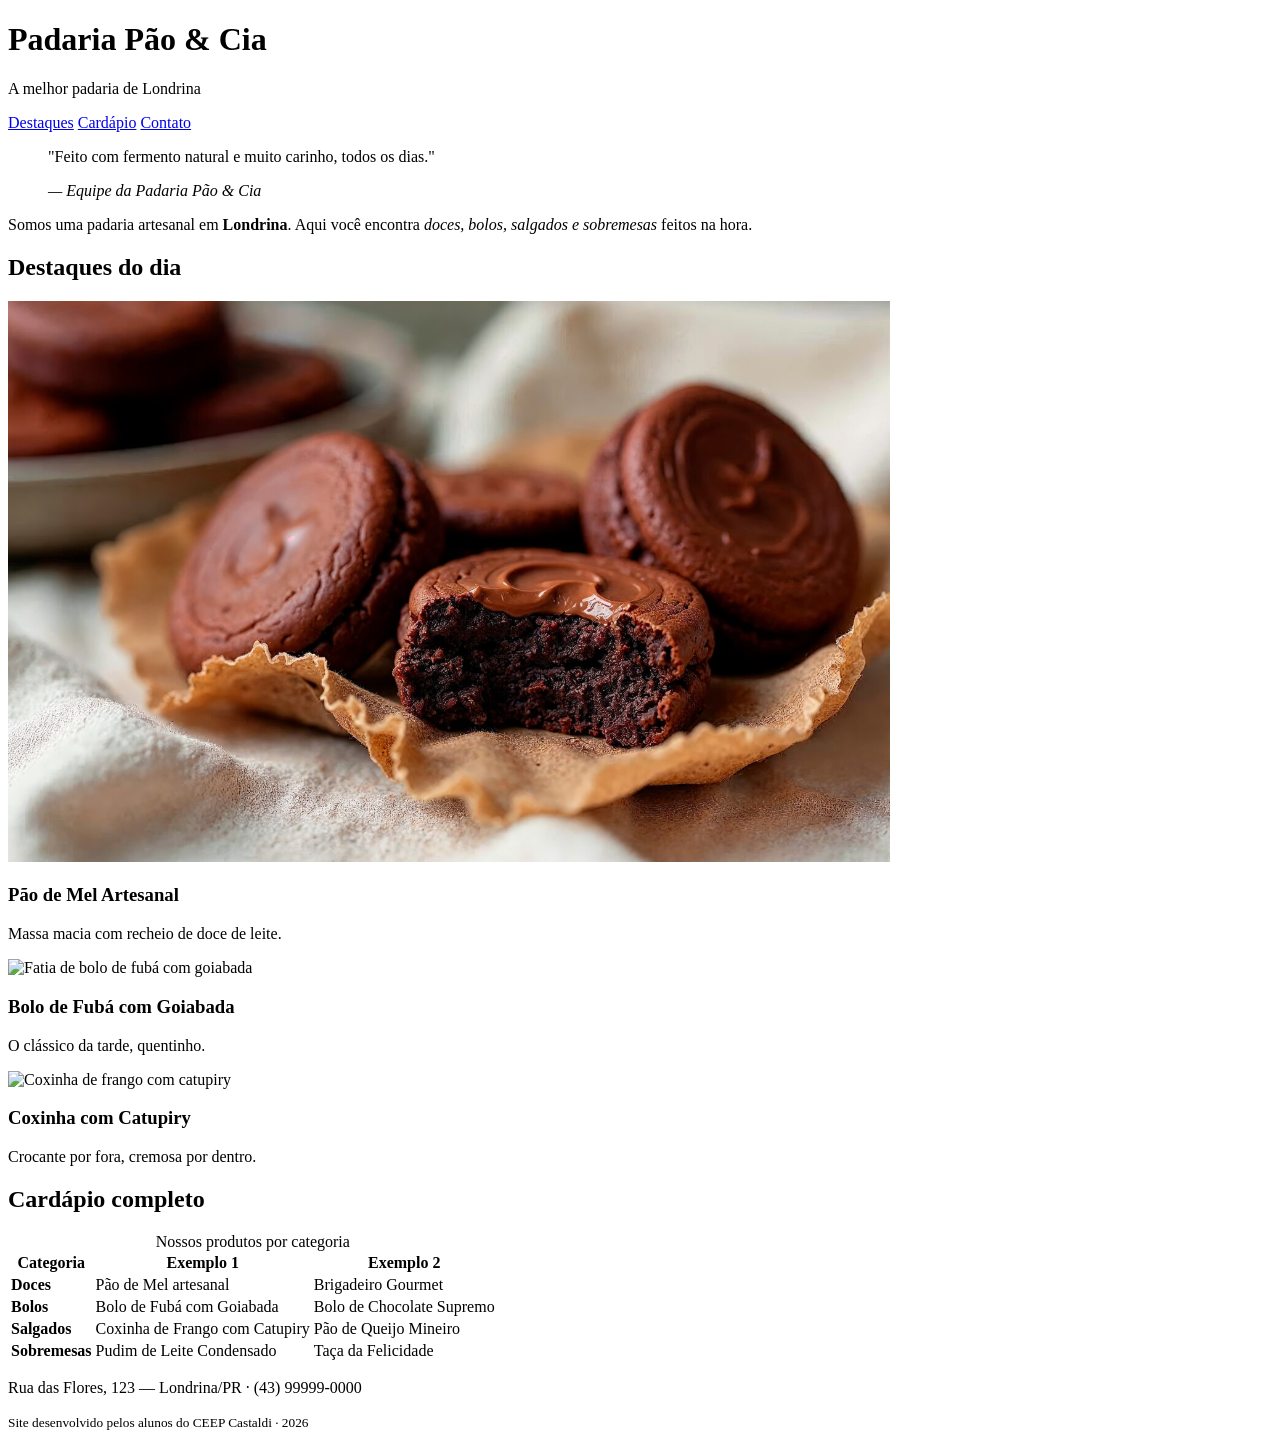
==== index.html @ 8f5c8fdd "ok" ====
<!DOCTYPE html>
<html lang="pt-BR">
<head>
    <meta charset="UTF-8">
    <meta name="viewport" content="width=device-width, initial-scale=1.0">
    <title>Padaria em Londrina</title>
    <link rel="stylesheet" href="style.css">
</head>
<body>

    <!-- CABEÇALHO: identidade + menu de navegação -->
    <header class="cabecalho">
        <h1>Padaria Pão &amp; Cia</h1>
        <p class="subtitulo">A melhor padaria de Londrina</p>
        <nav class="menu">
            <a href="#destaques">Destaques</a>
            <a href="#cardapio">Cardápio</a>
            <a href="#contato">Contato</a>
        </nav>
    </header>

    <main>

        <!-- APRESENTAÇÃO: tags de autoria (blockquote, cite, strong, em) -->
        <section class="intro">
            <blockquote>
                <p>"Feito com fermento natural e muito carinho, todos os dias."</p>
                <cite>— Equipe da Padaria Pão &amp; Cia</cite>
            </blockquote>
            <p>Somos uma padaria artesanal em <strong>Londrina</strong>. Aqui você encontra
               <em>doces, bolos, salgados e sobremesas</em> feitos na hora.</p>
        </section>

        <!-- DESTAQUES: cards em Flexbox -->
        <section id="destaques" class="destaques">
            <h2>Destaques do dia</h2>
            <div class="cards">
                <article class="card">
                    <!-- Troque a URL abaixo pelo caminho da sua foto: src="img/pao-de-mel.jpg" -->
                    <img src="Pãodemel.png" alt="Pão de mel artesanal coberto com chocolate">
                    <h3>Pão de Mel Artesanal</h3>
                    <p>Massa macia com recheio de doce de leite.</p>
                </article>
                <article class="card">
                    <img src="https://placehold.co/300x200?text=Bolo+de+Fuba" alt="Fatia de bolo de fubá com goiabada">
                    <h3>Bolo de Fubá com Goiabada</h3>
                    <p>O clássico da tarde, quentinho.</p>
                </article>
                <article class="card">
                    <img src="https://placehold.co/300x200?text=Coxinha" alt="Coxinha de frango com catupiry">
                    <h3>Coxinha com Catupiry</h3>
                    <p>Crocante por fora, cremosa por dentro.</p>
                </article>
            </div>
        </section>

        <!-- CARDÁPIO: a tabela original, agora semântica e estilizada -->
        <section id="cardapio" class="cardapio">
            <h2>Cardápio completo</h2>
            <table class="tabela-cardapio">
                <caption>Nossos produtos por categoria</caption>
                <thead>
                    <tr>
                        <th scope="col">Categoria</th>
                        <th scope="col">Exemplo 1</th>
                        <th scope="col">Exemplo 2</th>
                    </tr>
                </thead>
                <tbody>
                    <tr>
                        <td><strong>Doces</strong></td>
                        <td>Pão de Mel artesanal</td>
                        <td>Brigadeiro Gourmet</td>
                    </tr>
                    <tr>
                        <td><strong>Bolos</strong></td>
                        <td>Bolo de Fubá com Goiabada</td>
                        <td>Bolo de Chocolate Supremo</td>
                    </tr>
                    <tr>
                        <td><strong>Salgados</strong></td>
                        <td>Coxinha de Frango com Catupiry</td>
                        <td>Pão de Queijo Mineiro</td>
                    </tr>
                    <tr>
                        <td><strong>Sobremesas</strong></td>
                        <td>Pudim de Leite Condensado</td>
                        <td>Taça da Felicidade</td>
                    </tr>
                </tbody>
            </table>
        </section>

    </main>

    <!-- RODAPÉ -->
    <footer id="contato" class="rodape">
        <p>Rua das Flores, 123 — Londrina/PR · (43) 99999-0000</p>
        <p><small>Site desenvolvido pelos alunos do CEEP Castaldi · 2026</small></p>
    </footer>

</body>
</html>
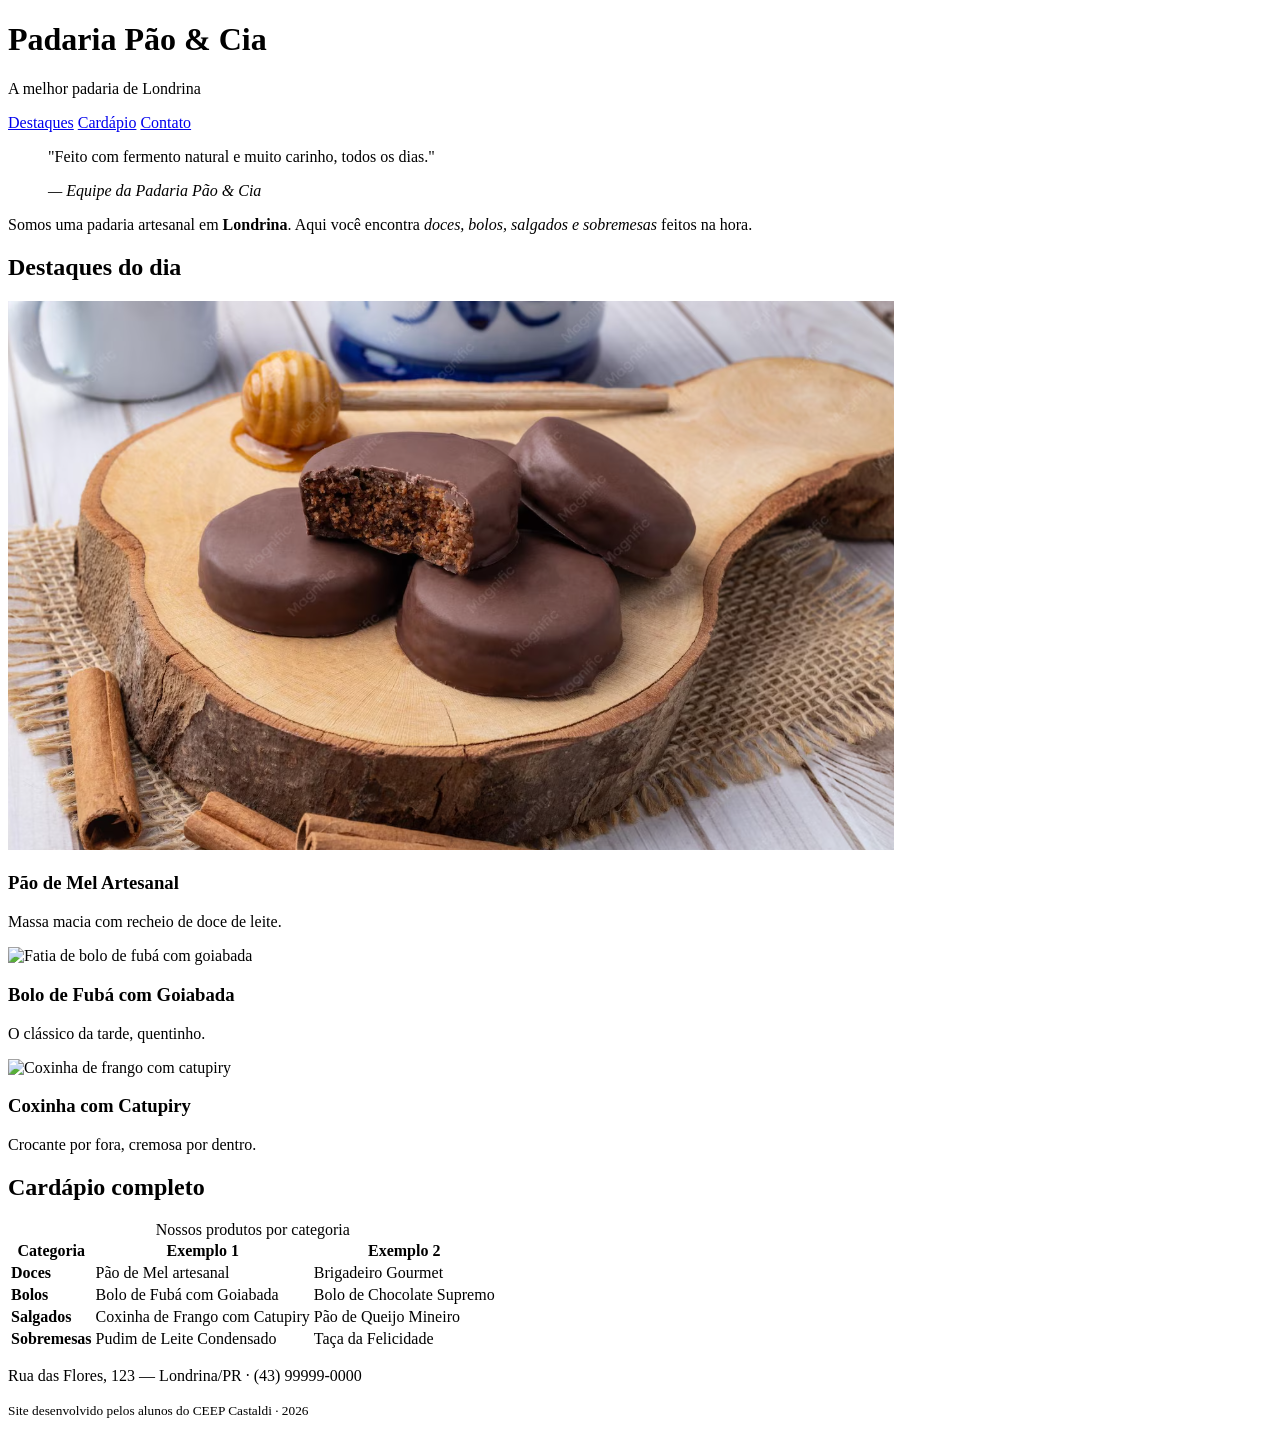
==== commit 5a699e17: "ok" ====
--- a/index.html
+++ b/index.html
@@ -37,7 +37,7 @@
             <div class="cards">
                 <article class="card">
                     <!-- Troque a URL abaixo pelo caminho da sua foto: src="img/pao-de-mel.jpg" -->
-                    <img src="Pãodemel.png" alt="Pão de mel artesanal coberto com chocolate">
+                    <img src="paodemell.png" alt="Pão de mel artesanal coberto com chocolate">
                     <h3>Pão de Mel Artesanal</h3>
                     <p>Massa macia com recheio de doce de leite.</p>
                 </article>
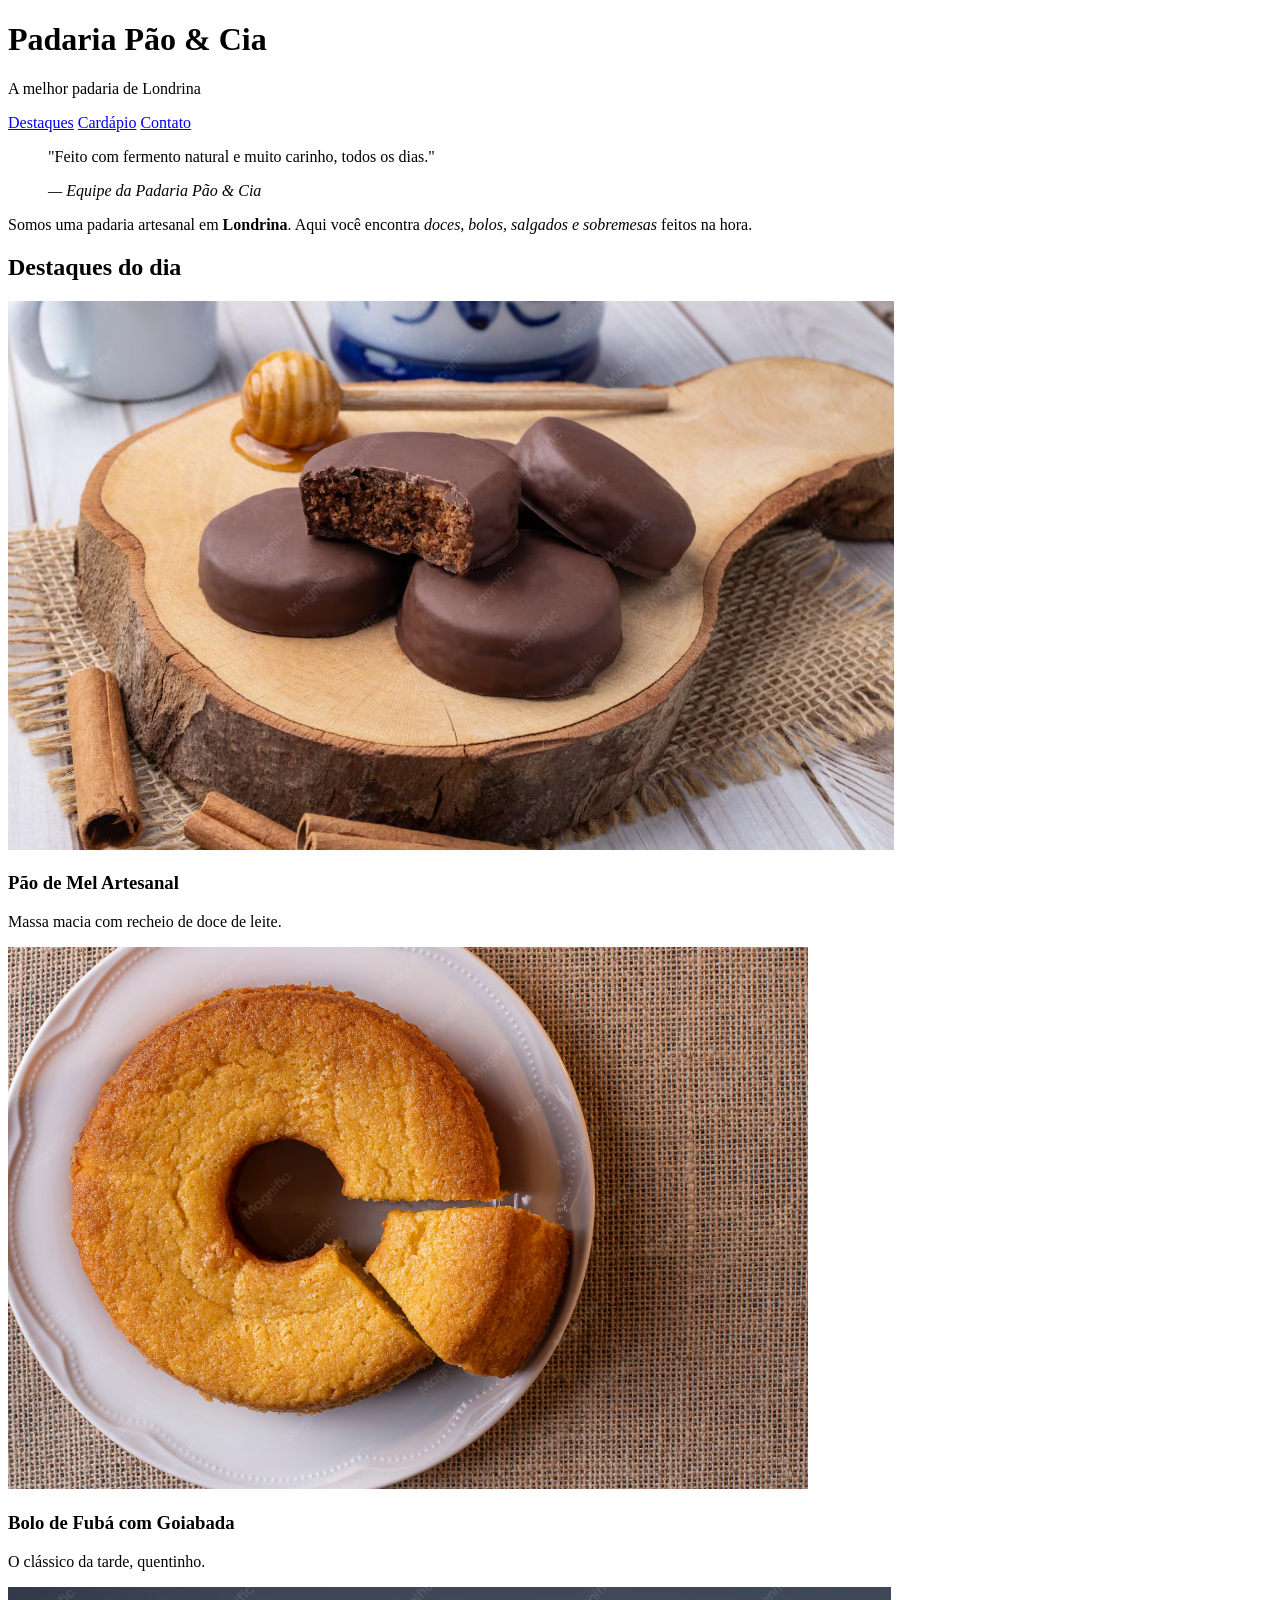
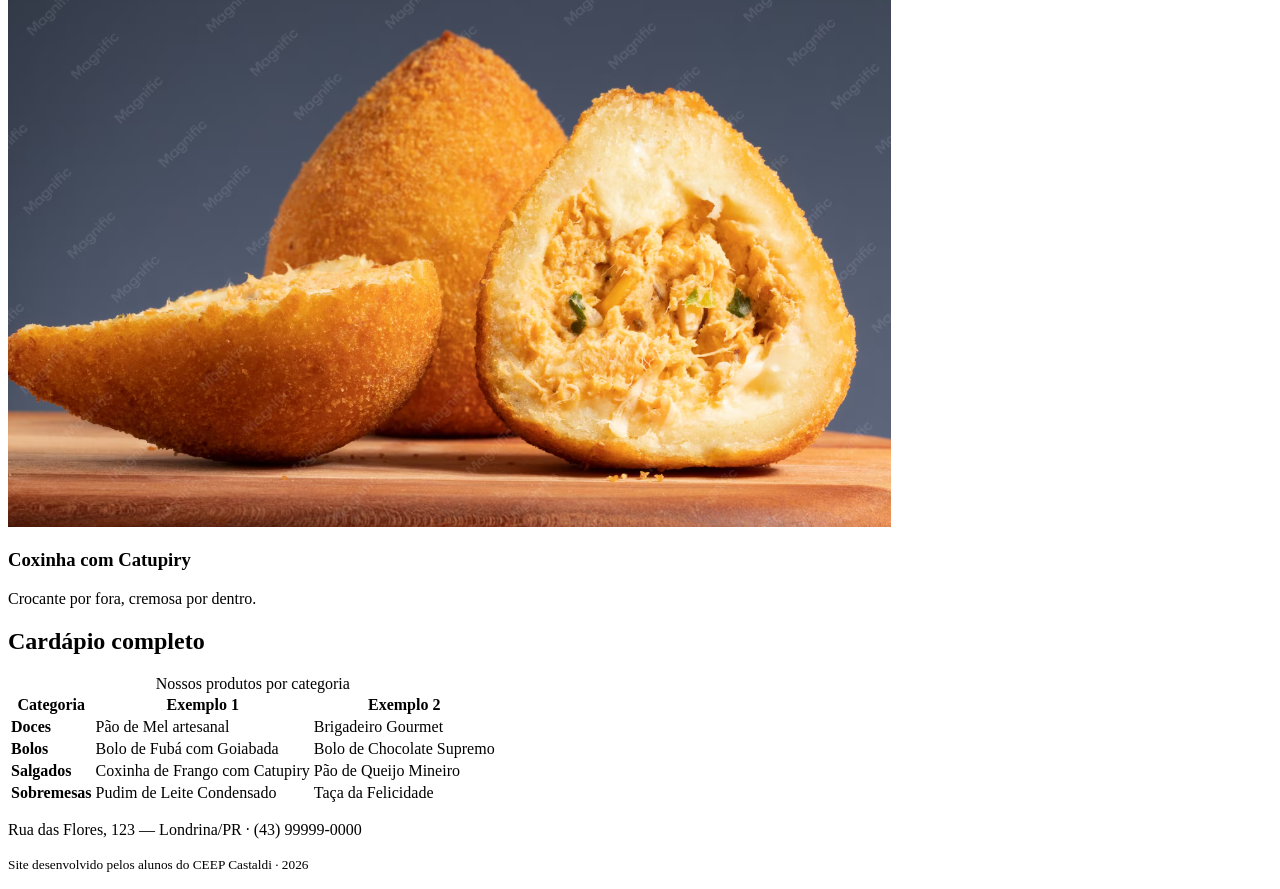
==== commit 39bec926: "ok" ====
--- a/index.html
+++ b/index.html
@@ -42,12 +42,12 @@
                     <p>Massa macia com recheio de doce de leite.</p>
                 </article>
                 <article class="card">
-                    <img src="https://placehold.co/300x200?text=Bolo+de+Fuba" alt="Fatia de bolo de fubá com goiabada">
+                    <img src="bolodefuba.png" alt="Fatia de bolo de fubá com goiabada">
                     <h3>Bolo de Fubá com Goiabada</h3>
                     <p>O clássico da tarde, quentinho.</p>
                 </article>
                 <article class="card">
-                    <img src="https://placehold.co/300x200?text=Coxinha" alt="Coxinha de frango com catupiry">
+                    <img src="coxinha.png" alt="Coxinha de frango com catupiry">
                     <h3>Coxinha com Catupiry</h3>
                     <p>Crocante por fora, cremosa por dentro.</p>
                 </article>
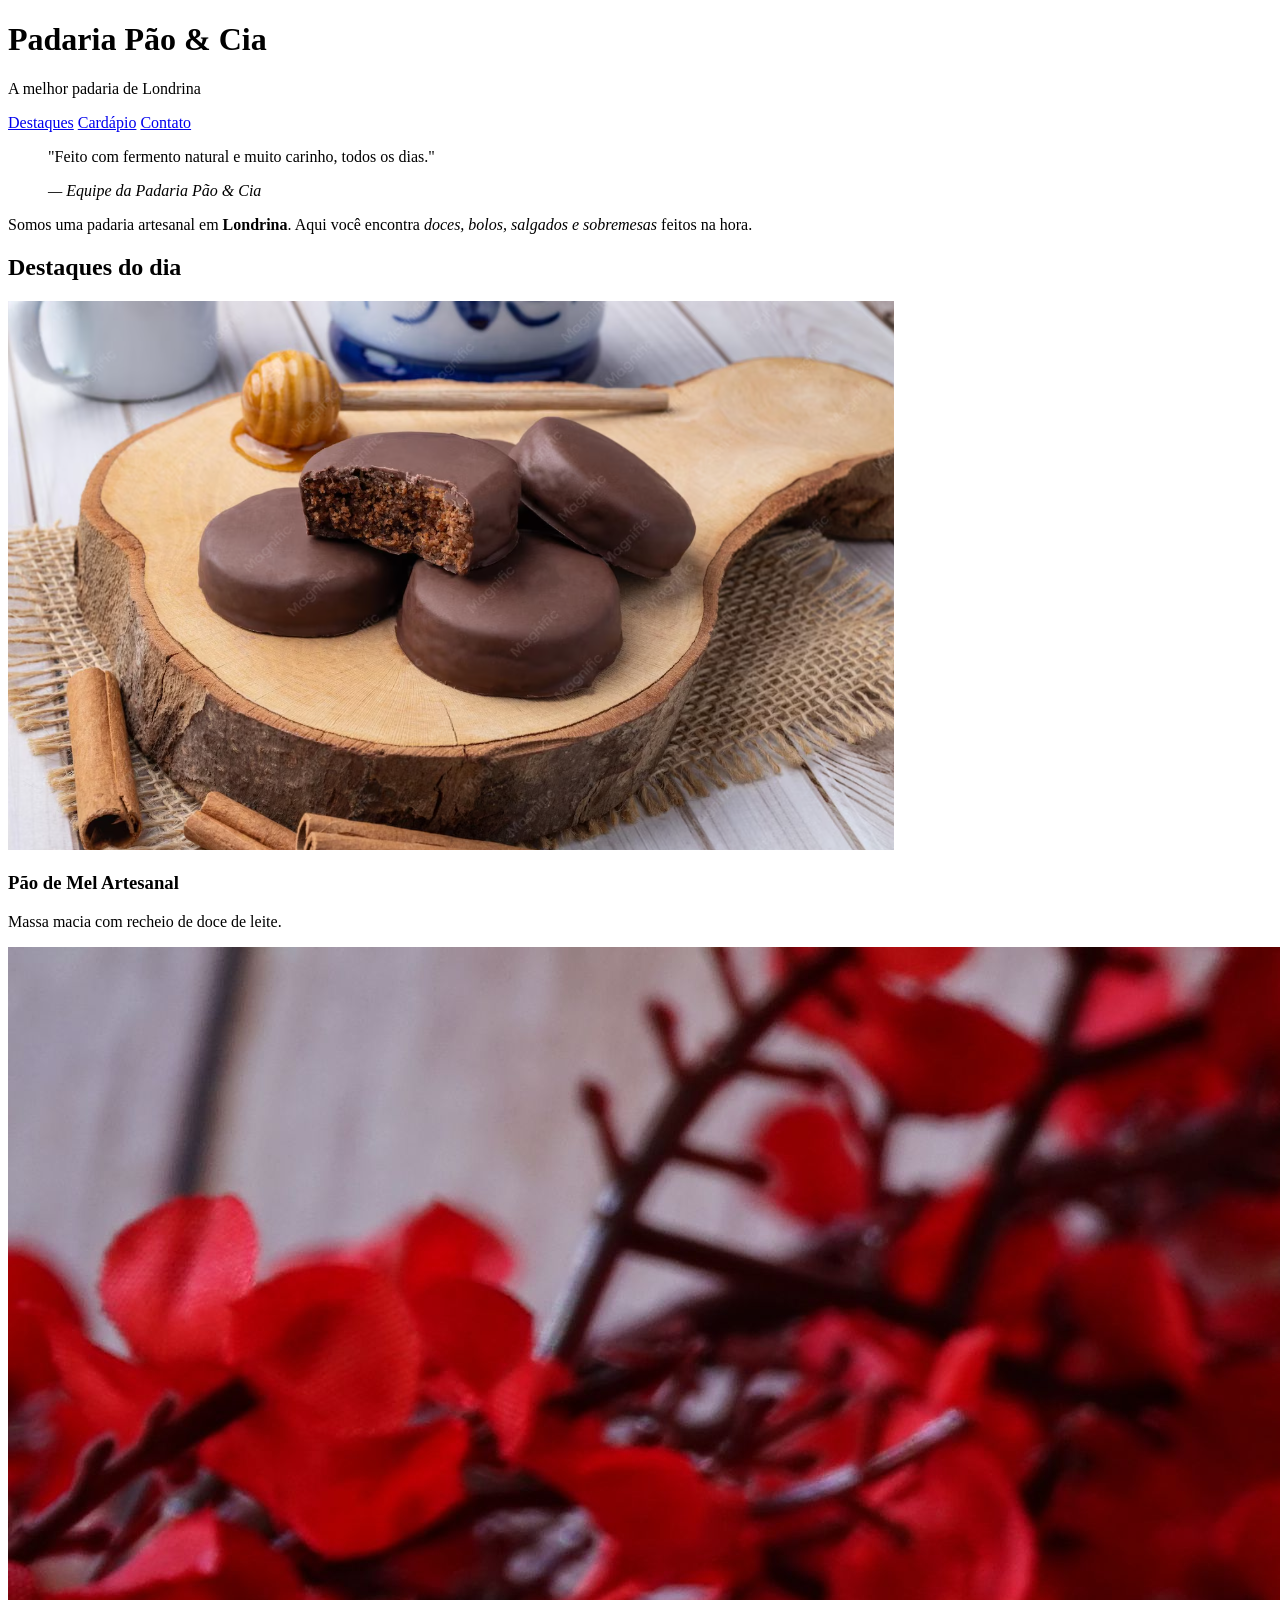
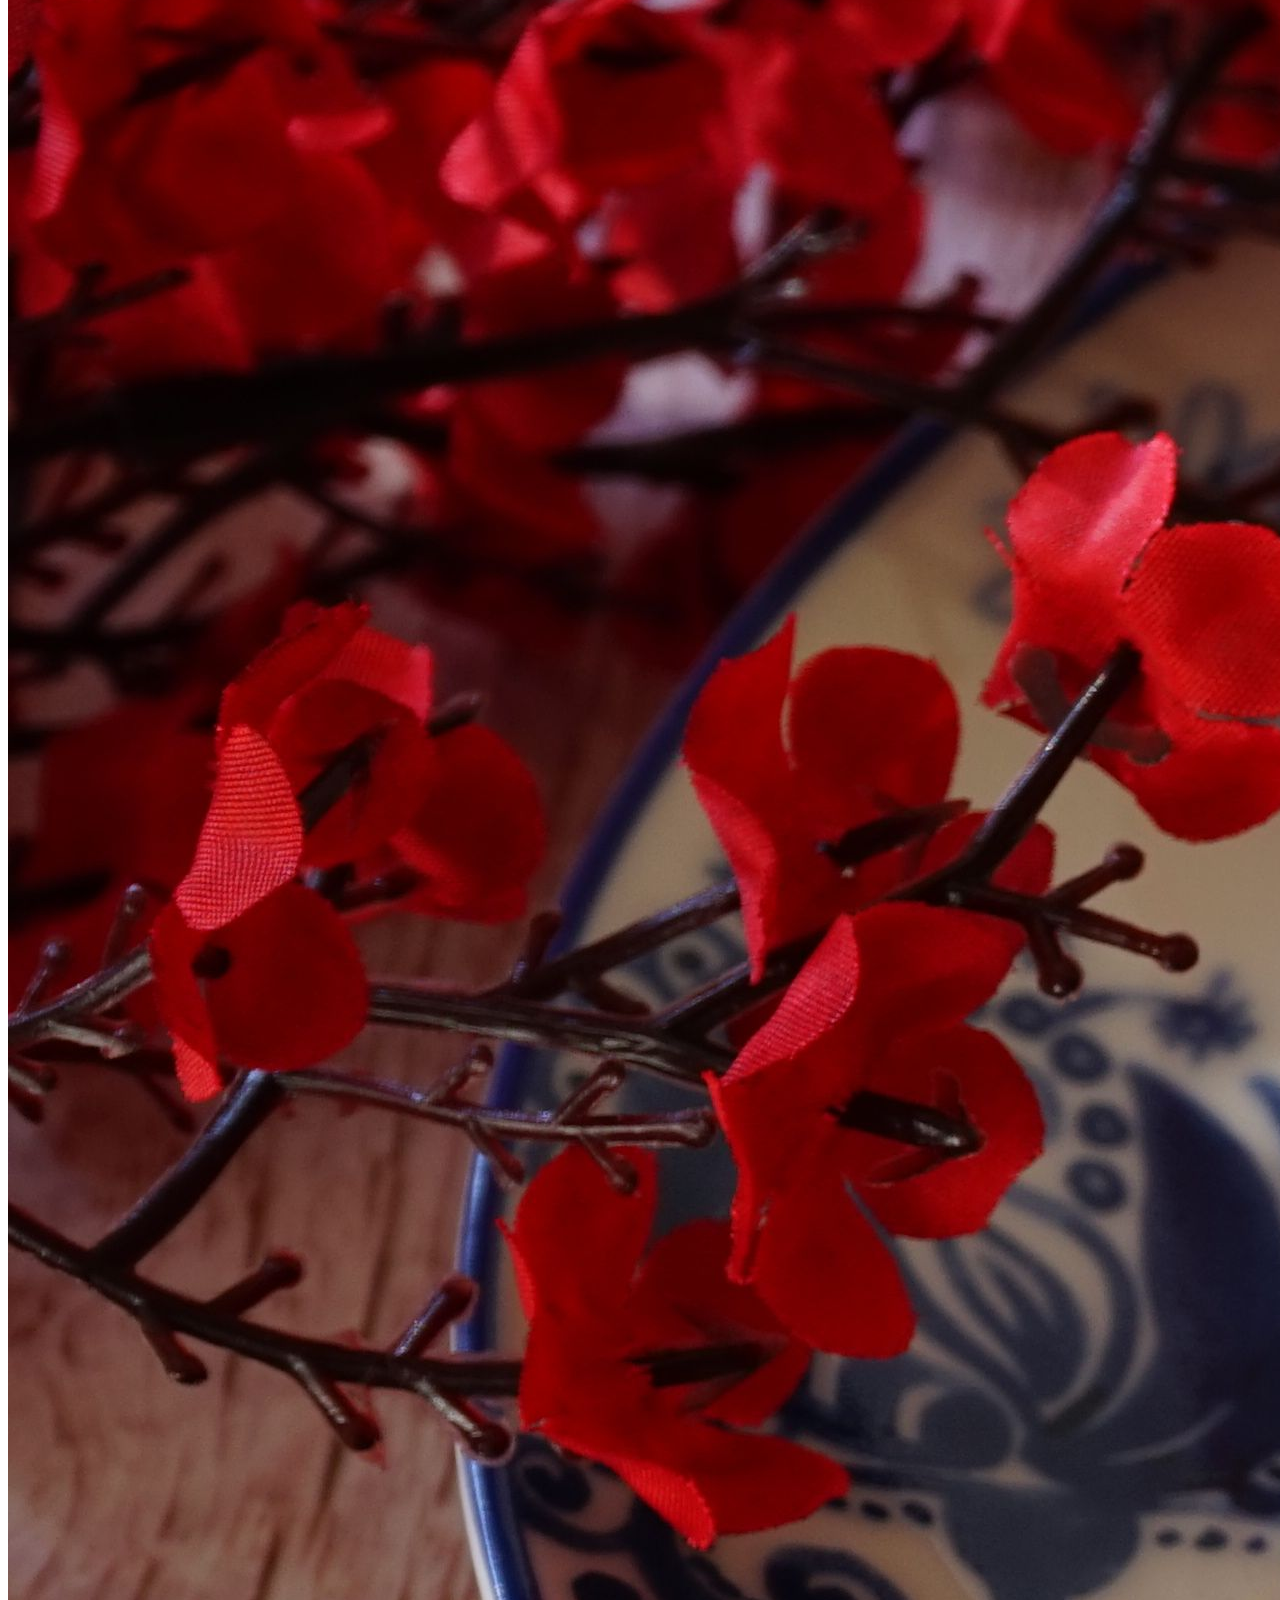
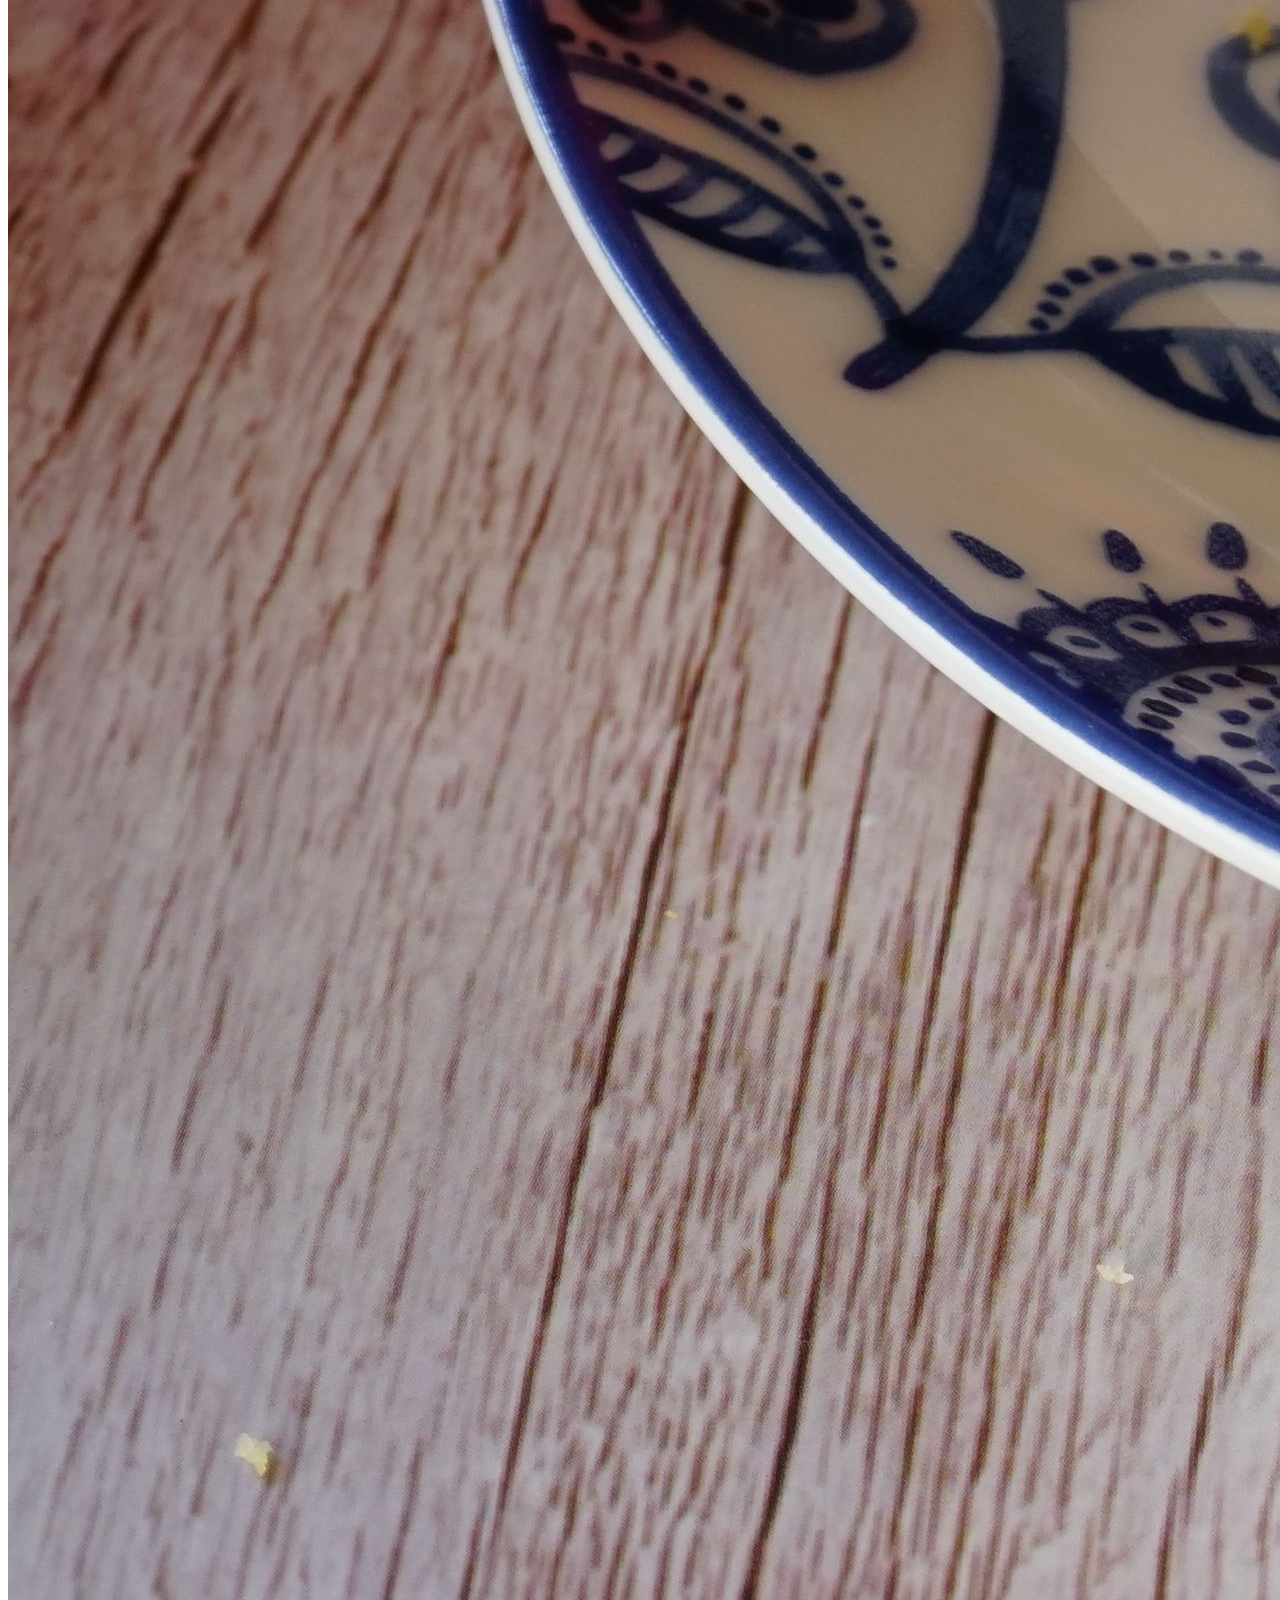
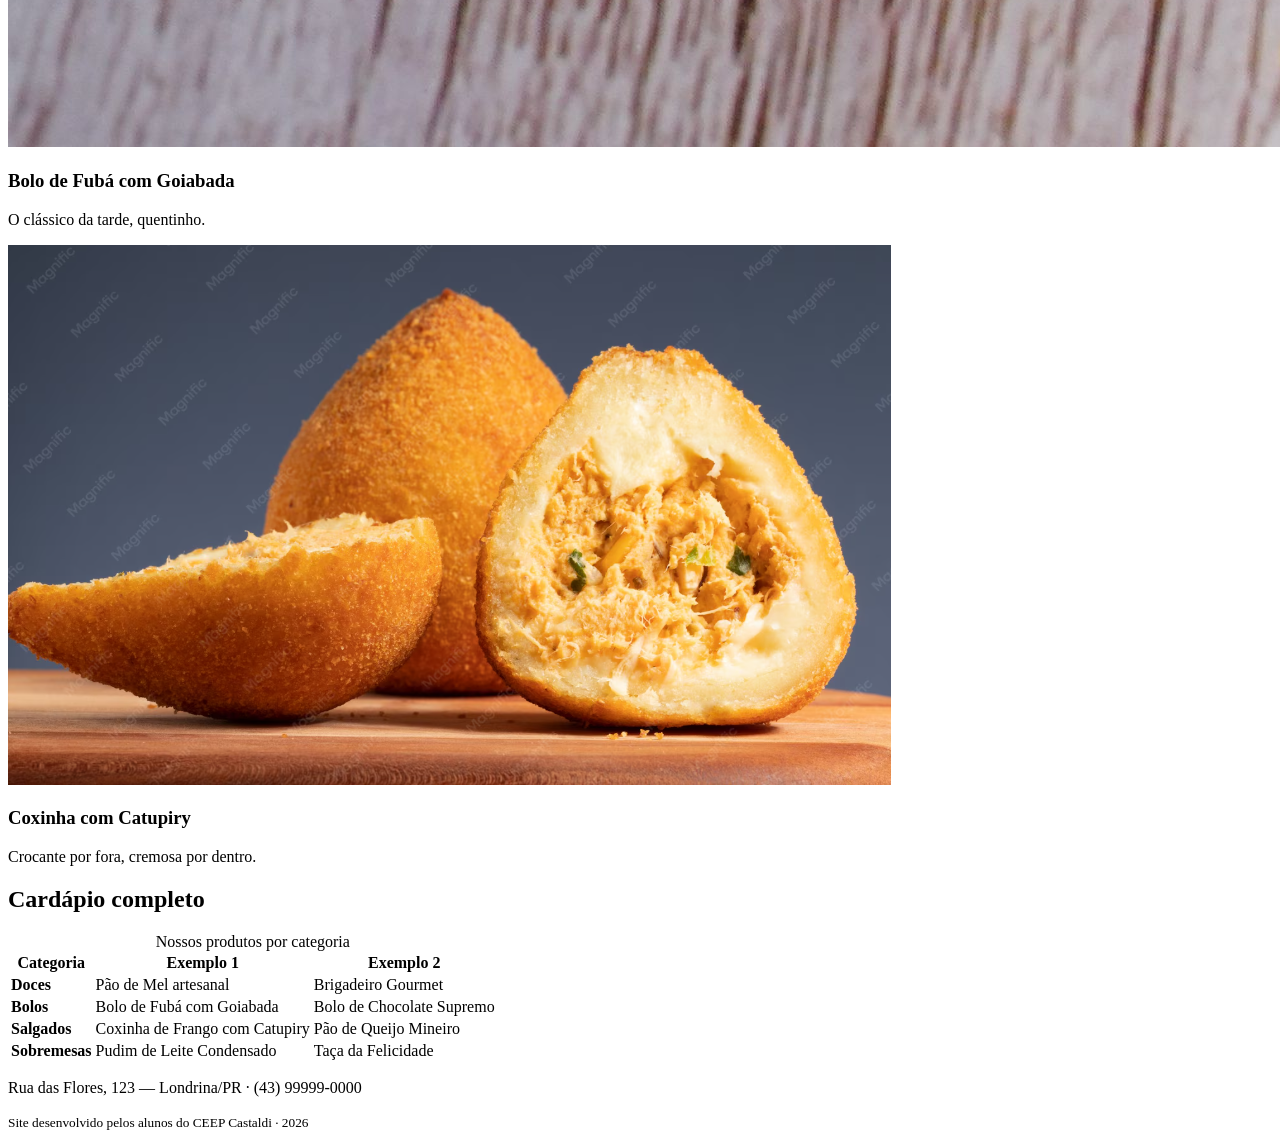
==== commit 3b06dd09: "ok" ====
--- a/index.html
+++ b/index.html
@@ -42,7 +42,7 @@
                     <p>Massa macia com recheio de doce de leite.</p>
                 </article>
                 <article class="card">
-                    <img src="bolodefuba.png" alt="Fatia de bolo de fubá com goiabada">
+                    <img src="pexels-tonliendo-11405295.jpg" alt="Fatia de bolo de fubá com goiabada">
                     <h3>Bolo de Fubá com Goiabada</h3>
                     <p>O clássico da tarde, quentinho.</p>
                 </article>
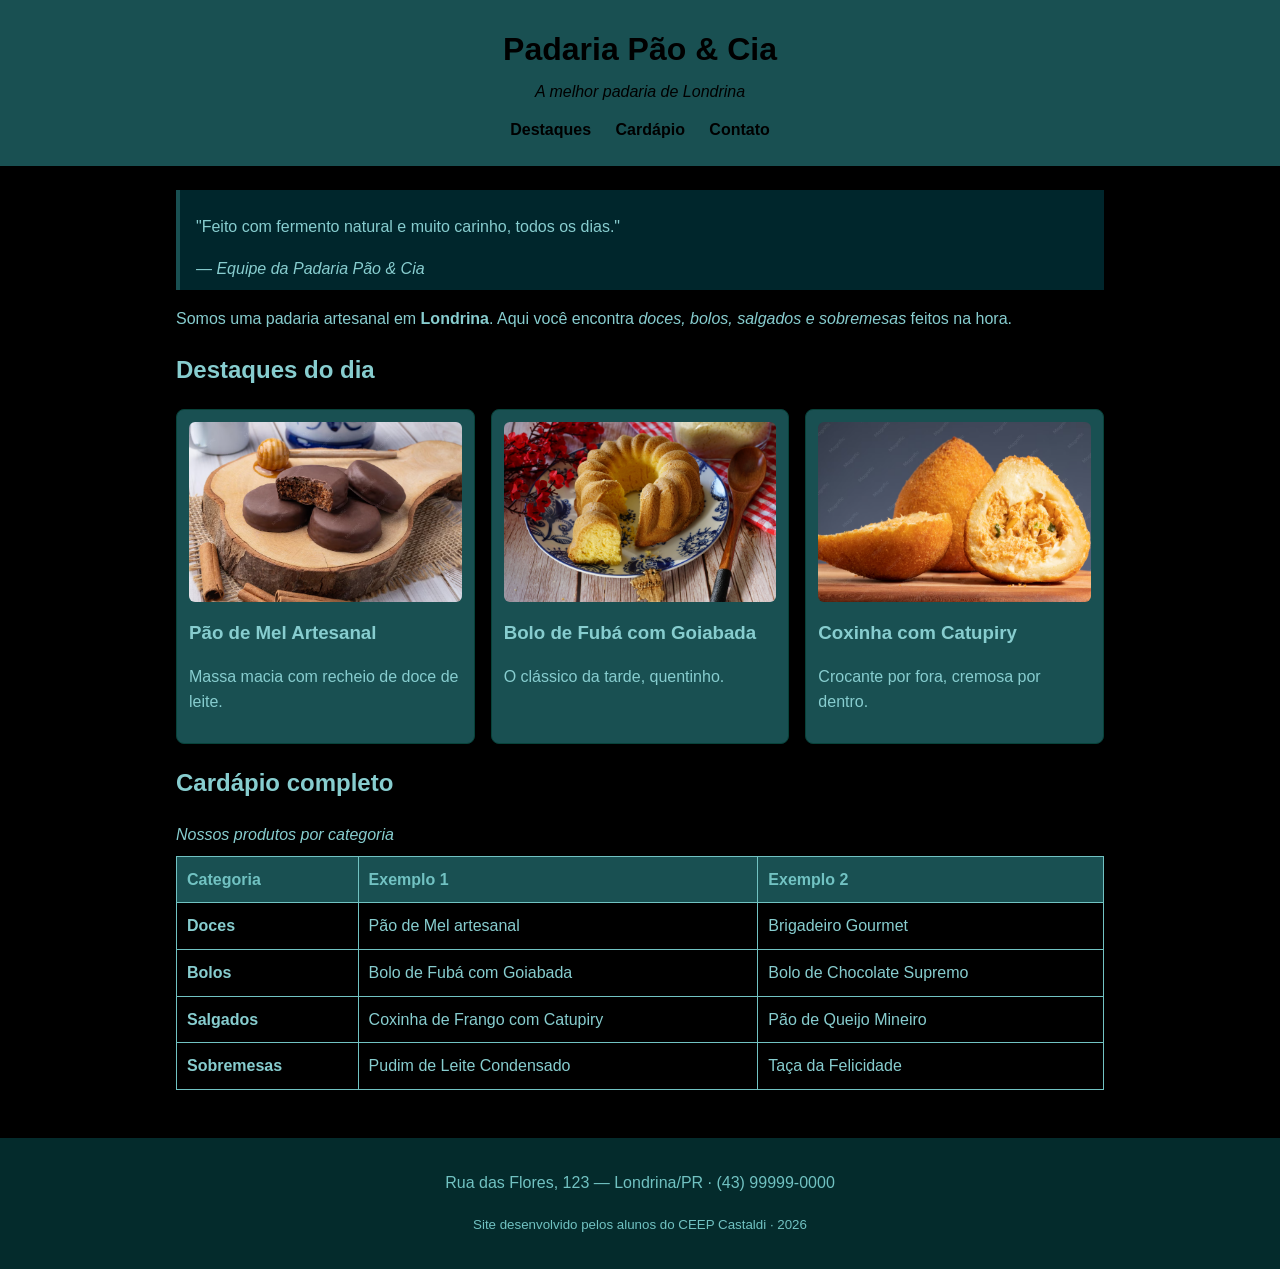
==== commit df2d384b: "ok" ====
--- a/index.html
+++ b/index.html
@@ -14,7 +14,7 @@
         <p class="subtitulo">A melhor padaria de Londrina</p>
         <nav class="menu">
             <a href="#destaques">Destaques</a>
-            <a href="#cardapio">Cardápio</a>
+            <a href="#cardapio.html">Cardápio</a>
             <a href="#contato">Contato</a>
         </nav>
     </header>
--- a/style.css
+++ b/style.css
@@ -0,0 +1,119 @@
+/* =========================================================
+   PADARIA PÃO & CIA — CSS do Encontro 1
+   Paleta com contraste aprovado no padrão WCAG AA
+   ========================================================= */
+
+/* box-sizing: a largura já inclui padding e borda (Box Model) */
+* {
+    box-sizing: border-box;
+}
+
+body {
+    font-family: Arial, Helvetica, sans-serif;
+    line-height: 1.6;
+    margin: 0;
+    color: #87cdcf;             /* marrom escuro (texto) */
+    background-color: #000000;  /* creme (fundo) */
+}
+
+/* ===== Cabeçalho ===== */
+.cabecalho {
+    background-color: #195052;  /* âmbar escuro — texto branco tem contraste AA */
+    color: #000000;
+    text-align: center;
+    padding: 24px 16px;
+}
+
+.cabecalho h1 {
+    margin: 0;
+}
+
+.subtitulo {
+    margin: 4px 0 12px;
+    font-style: italic;
+}
+
+.menu a {
+    color: #000000;
+    text-decoration: none;
+    margin: 0 10px;
+    font-weight: bold;
+}
+
+.menu a:hover {
+    text-decoration: underline;
+}
+
+/* ===== Área central ===== */
+main {
+    max-width: 960px;
+    margin: 0 auto;    /* centraliza a página */
+    padding: 24px 16px;
+}
+
+blockquote {
+    border-left: 4px solid #195052;
+    margin: 0 0 16px;
+    padding: 8px 16px;
+    background-color: #002d33dc;
+}
+
+/* ===== Cards de destaque (Flexbox) ===== */
+.cards {
+    display: flex;         /* coloca os cards lado a lado */
+    flex-wrap: wrap;       /* quebra a linha em telas menores */
+    gap: 16px;             /* espaço entre os cards */
+}
+
+.card {
+    flex: 1 1 250px;       /* cresce, encolhe, largura base 250px */
+    border: 1px solid #08423a;
+    border-radius: 8px;
+    padding: 12px;
+    background-color: #195052;
+}
+
+.card img {
+    width: 100%;
+    height: 180px;
+    object-fit: cover;     /* recorta a imagem sem deformar */
+    border-radius: 6px;
+}
+
+.card h3 {
+    margin: 8px 0 4px;
+}
+
+/* ===== Tabela do cardápio ===== */
+.tabela-cardapio {
+    width: 100%;
+    border-collapse: collapse;   /* junta as bordas das células */
+    margin-top: 8px;
+}
+
+.tabela-cardapio caption {
+    text-align: left;
+    font-style: italic;
+    margin-bottom: 8px;
+}
+
+.tabela-cardapio th,
+.tabela-cardapio td {
+    border: 1px solid #71c2c2;
+    padding: 10px;
+    text-align: left;
+}
+
+.tabela-cardapio thead {
+    background-color: #195052;
+    color: #71c2c2;
+}
+
+/* ===== Rodapé ===== */
+.rodape {
+    background-color: #042b2c;
+    color: #71c2c2;
+    text-align: center;
+    padding: 16px;
+    margin-top: 24px;
+}
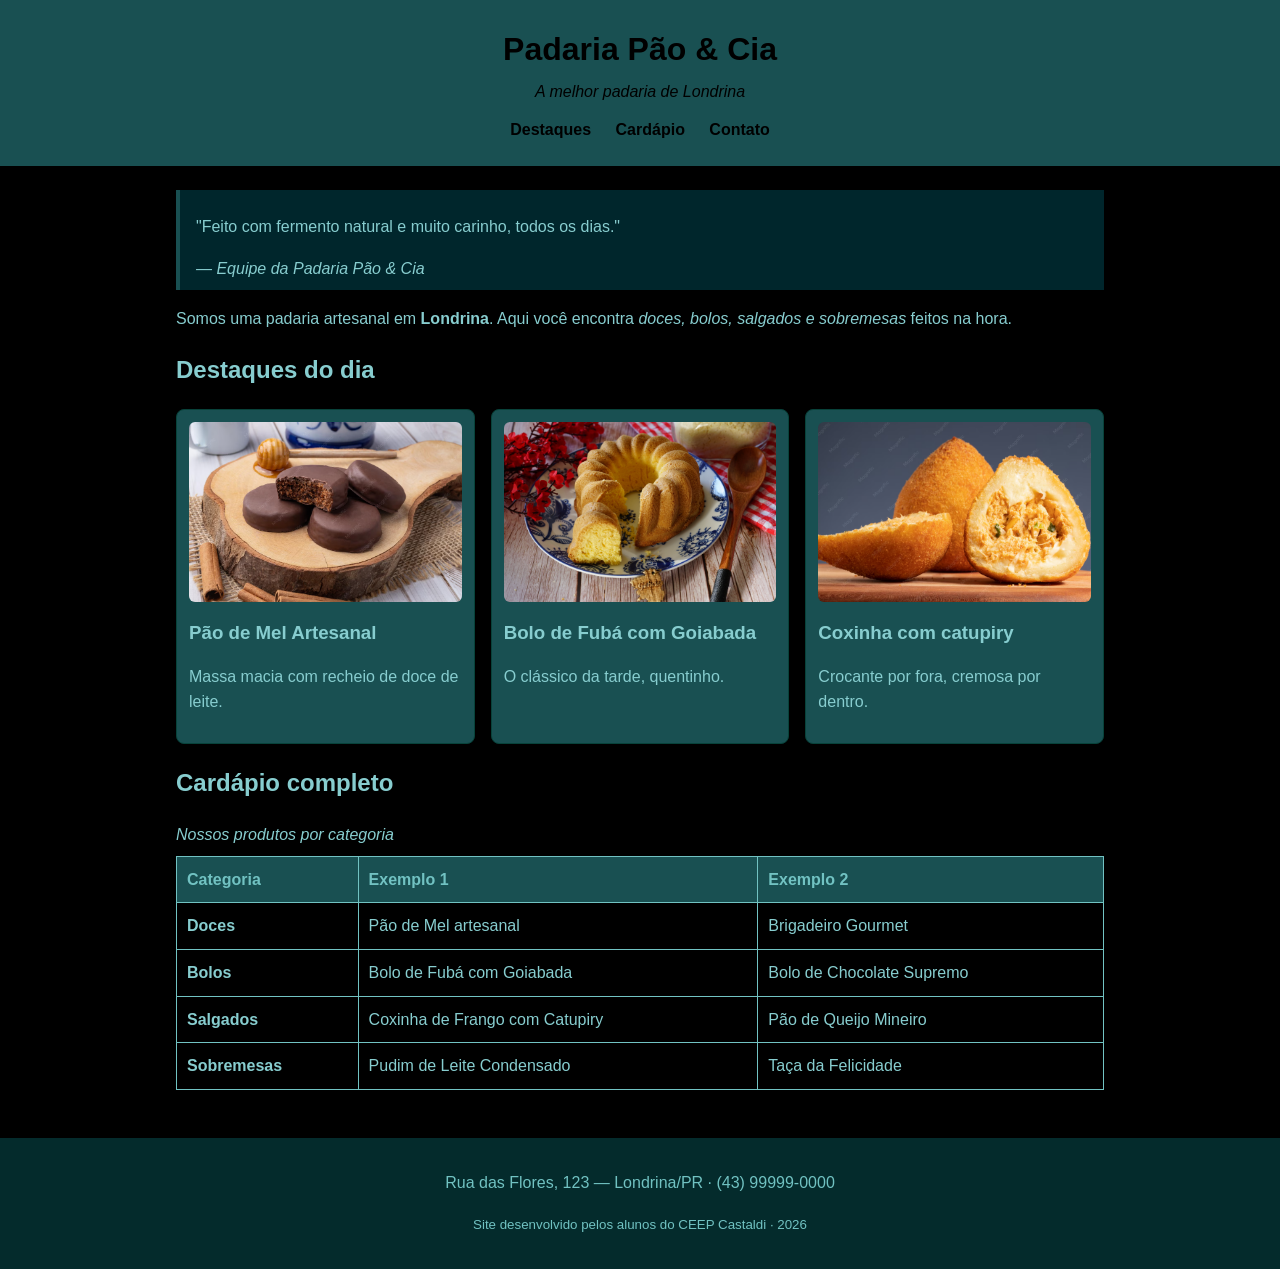
==== commit a5a60a05: "ok" ====
--- a/index.html
+++ b/index.html
@@ -14,7 +14,7 @@
         <p class="subtitulo">A melhor padaria de Londrina</p>
         <nav class="menu">
             <a href="#destaques">Destaques</a>
-            <a href="#cardapio.html">Cardápio</a>
+            <a href="cardapio.html">Cardápio</a>
             <a href="#contato">Contato</a>
         </nav>
     </header>
@@ -48,7 +48,7 @@
                 </article>
                 <article class="card">
                     <img src="coxinha.png" alt="Coxinha de frango com catupiry">
-                    <h3>Coxinha com Catupiry</h3>
+                    <h3>Coxinha com catupiry</h3>
                     <p>Crocante por fora, cremosa por dentro.</p>
                 </article>
             </div>
